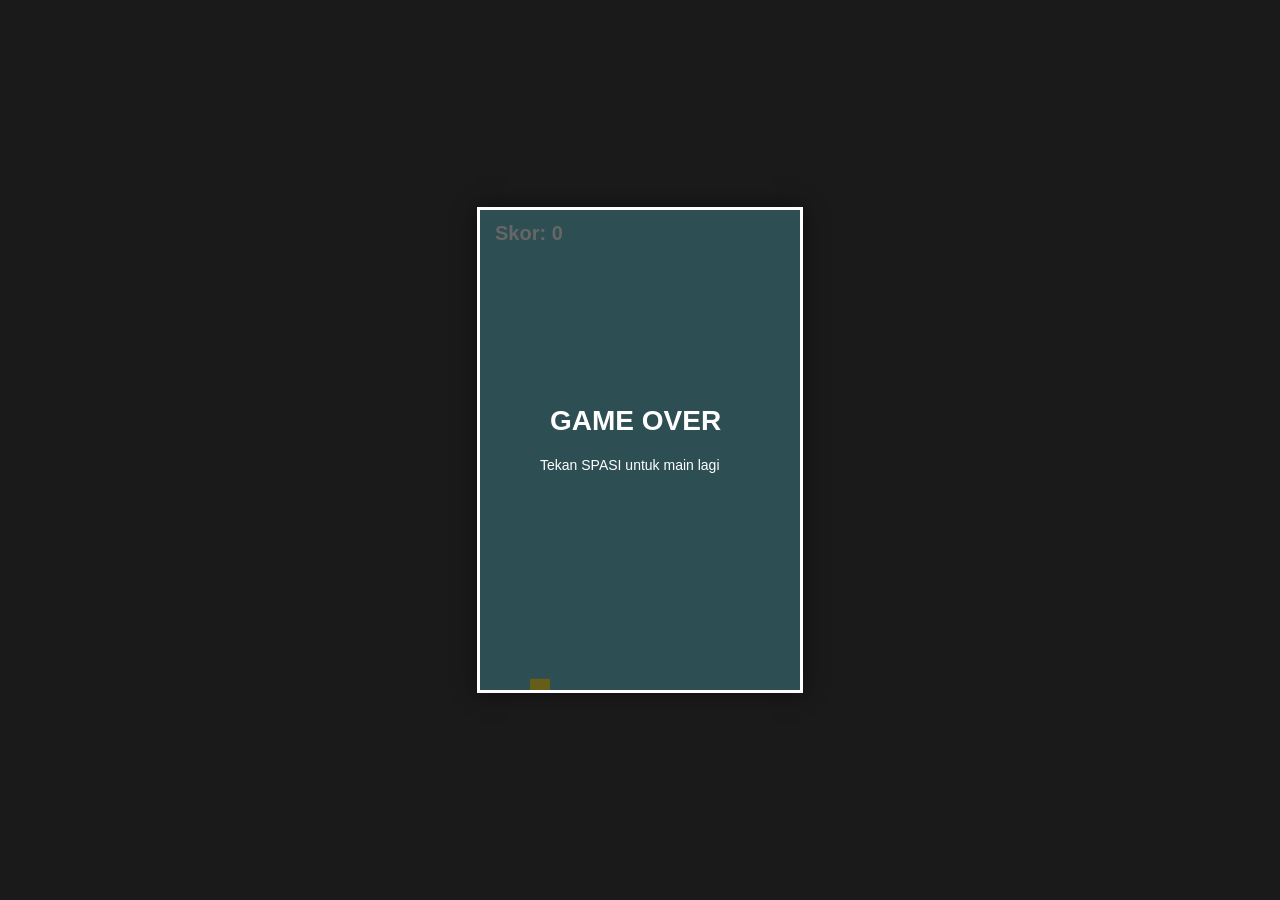
==== index.html @ 3fb3c90f "Tahap 1 Membuat desain sederhana dan gameplay simpel" ====
<!DOCTYPE html>
<html lang="id">
<head>
  <meta charset="UTF-8">
  <meta name="viewport" content="width=device-width, initial-scale=1.0">
  <title>Flappy Bird - Proyek Pertama</title>
  <style>
    body {
      background-color: #1a1a1a;
      display: flex;
      justify-content: center;
      align-items: center;
      height: 100vh;
      margin: 0;
      font-family: sans-serif;
    }
    canvas {
      border: 3px solid #ffffff;
      box-shadow: 0 0 20px rgba(0, 0, 0, 0.5);
    }
  </style>
</head>
<body>

<canvas id="gameCanvas" width="320" height="480"></canvas>

<script>
  // 1. Inisialisasi Canvas
  const canvas = document.getElementById("gameCanvas");
  const ctx = canvas.getContext("2d");

  // 2. Variabel Game & Burung (Kotak Kuning)
  let birdX = 50;
  let birdY = 150;
  let birdSize = 20;
  let gravity = 0.25;
  let velocity = 0;
  let jump = -4.5;

  // 3. Variabel Pipa & Skor
  let pipes = [];
  let pipeWidth = 40;
  let pipeGap = 120;
  let frameCount = 0;
  let score = 0;
  let isGameOver = false;

  // 4. Kontrol (Tekan Spasi untuk Melompat / Restart)
  document.addEventListener("keydown", function(event) {
    if (event.code === "Space") {
      if (isGameOver) {
        resetGame();
      } else {
        velocity = jump;
      }
    }
  });

  // 5. Logika Reset Game
  function resetGame() {
    birdY = 150;
    velocity = 0;
    pipes = [];
    score = 0;
    frameCount = 0;
    isGameOver = false;
    loop();
  }

  // 6. Game Loop Utama
  function loop() {
    if (isGameOver) return;

    // A. APALAGI BILA BERGERAK (Update Logika)
    velocity += gravity;
    birdY += velocity;

    // Tambahkan pipa baru setiap 100 frame
    frameCount++;
    if (frameCount % 100 === 0) {
      let topPipeHeight = Math.floor(Math.random() * (canvas.height - pipeGap - 60)) + 30;
      pipes.push({
        x: canvas.width,
        top: topPipeHeight,
        passed: false
      });
    }

    // Perbarui posisi pipa
    for (let i = 0; i < pipes.length; i++) {
      let p = pipes[i];
      p.x -= 2;

      // Cek jika burung berhasil melewati pipa (Tambah Skor)
      if (!p.passed && p.x + pipeWidth < birdX) {
        score++;
        p.passed = true;
      }

      // Deteksi Tabrakan Pipa
      if (
        birdX + birdSize > p.x &&
        birdX < p.x + pipeWidth &&
        (birdY < p.top || birdY + birdSize > p.top + pipeGap)
      ) {
        isGameOver = true;
      }
    }

    // Deteksi Tabrakan Atas/Bawah Layar
    if (birdY + birdSize > canvas.height || birdY < 0) {
      isGameOver = true;
    }

    // Hapus pipa yang sudah keluar dari layar kiri
    if (pipes.length > 0 && pipes[0].x < -pipeWidth) {
      pipes.shift();
    }

    // B. GAMBAR SEMUA OBJEK (Render)
    // Clear / Bersihkan Layar (Latar Langit Biru)
    ctx.fillStyle = "#70c5ce";
    ctx.fillRect(0, 0, canvas.width, canvas.height);

    // Gambar Pipa (Kotak Hijau)
    ctx.fillStyle = "#2e7d32";
    for (let i = 0; i < pipes.length; i++) {
      let p = pipes[i];
      // Pipa Atas
      ctx.fillRect(p.x, 0, pipeWidth, p.top);
      // Pipa Bawah
      ctx.fillRect(p.x, p.top + pipeGap, pipeWidth, canvas.height - (p.top + pipeGap));
    }

    // Gambar Burung (Kotak Kuning)
    ctx.fillStyle = "#ffeb3b";
    ctx.fillRect(birdX, birdY, birdSize, birdSize);

    // Gambar Teks Skor
    ctx.fillStyle = "#ffffff";
    ctx.font = "bold 20px sans-serif";
    ctx.fillText("Skor: " + score, 15, 30);

    // Layar Game Over
    if (isGameOver) {
      ctx.fillStyle = "rgba(0, 0, 0, 0.6)";
      ctx.fillRect(0, 0, canvas.width, canvas.height);

      ctx.fillStyle = "#ffffff";
      ctx.font = "bold 28px sans-serif";
      ctx.fillText("GAME OVER", 70, 220);
      ctx.font = "14px sans-serif";
      ctx.fillText("Tekan SPASI untuk main lagi", 60, 260);
    } else {
      requestAnimationFrame(loop);
    }
  }

  // Jalankan Game Pertama Kali
  loop();
</script>

</body>
</html>
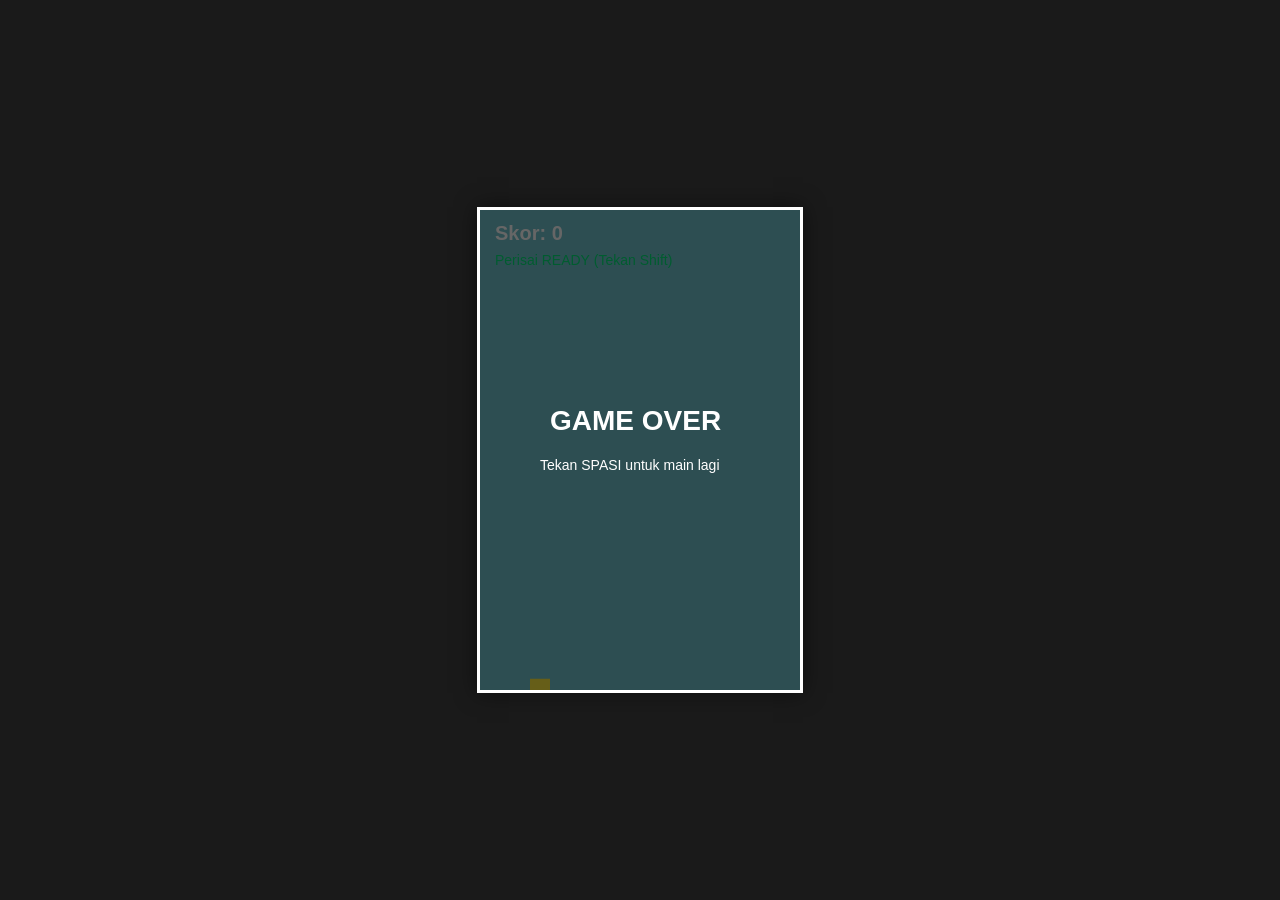
==== commit a54368ef: "Tahap 1 Menambahkan kekebalan bagi flappy bird(kotak) agar kebal terhadap pipa dalam kondisi tertent" ====
--- a/index.html
+++ b/index.html
@@ -3,7 +3,7 @@
 <head>
   <meta charset="UTF-8">
   <meta name="viewport" content="width=device-width, initial-scale=1.0">
-  <title>Flappy Bird - Proyek Pertama</title>
+  <title>Flappy Bird - Shield Power Edition</title>
   <style>
     body {
       background-color: #1a1a1a;
@@ -29,13 +29,20 @@
   const canvas = document.getElementById("gameCanvas");
   const ctx = canvas.getContext("2d");
 
-  // 2. Variabel Game & Burung (Kotak Kuning)
+  // 2. Variabel Game & Burung
   let birdX = 50;
   let birdY = 150;
   let birdSize = 20;
   let gravity = 0.25;
   let velocity = 0;
   let jump = -4.5;
+
+  // Variabel Kekuatan Khusus (Perisai / Shield)
+  let isShieldActive = false;     // Status perisai
+  let shieldDuration = 300;       // Durasi perisai aktif (~5 detik)
+  let shieldTimeLeft = 0;         // Sisa durasi perisai
+  let shieldCooldown = 600;       // Waktu tunggu (~10 detik)
+  let shieldCooldownLeft = 0;     // Sisa waktu cooldown
 
   // 3. Variabel Pipa & Skor
   let pipes = [];
@@ -45,13 +52,22 @@
   let score = 0;
   let isGameOver = false;
 
-  // 4. Kontrol (Tekan Spasi untuk Melompat / Restart)
+  // 4. Kontrol (Spasi untuk Melompat/Restart, Shift untuk Perisai)
   document.addEventListener("keydown", function(event) {
     if (event.code === "Space") {
       if (isGameOver) {
         resetGame();
       } else {
         velocity = jump;
+      }
+    }
+
+    // Tekan Shift untuk mengaktifkan perisai
+    if (event.code === "ShiftLeft" || event.code === "ShiftRight") {
+      if (!isGameOver && !isShieldActive && shieldCooldownLeft <= 0) {
+        isShieldActive = true;
+        shieldTimeLeft = shieldDuration;
+        shieldCooldownLeft = shieldCooldown;
       }
     }
   });
@@ -63,6 +79,9 @@
     pipes = [];
     score = 0;
     frameCount = 0;
+    isShieldActive = false;
+    shieldTimeLeft = 0;
+    shieldCooldownLeft = 0;
     isGameOver = false;
     loop();
   }
@@ -71,9 +90,19 @@
   function loop() {
     if (isGameOver) return;
 
-    // A. APALAGI BILA BERGERAK (Update Logika)
+    // A. UPDATE LOGIKA & POSISI
     velocity += gravity;
     birdY += velocity;
+
+    // Update Waktu Perisai & Cooldown
+    if (isShieldActive) {
+      shieldTimeLeft--;
+      if (shieldTimeLeft <= 0) {
+        isShieldActive = false;
+      }
+    } else if (shieldCooldownLeft > 0) {
+      shieldCooldownLeft--;
+    }
 
     // Tambahkan pipa baru setiap 100 frame
     frameCount++;
@@ -86,12 +115,12 @@
       });
     }
 
-    // Perbarui posisi pipa
+    // Perbarui posisi pipa & deteksi tabrakan
     for (let i = 0; i < pipes.length; i++) {
       let p = pipes[i];
       p.x -= 2;
 
-      // Cek jika burung berhasil melewati pipa (Tambah Skor)
+      // Tambah Skor saat lolos dari pipa
       if (!p.passed && p.x + pipeWidth < birdX) {
         score++;
         p.passed = true;
@@ -103,7 +132,13 @@
         birdX < p.x + pipeWidth &&
         (birdY < p.top || birdY + birdSize > p.top + pipeGap)
       ) {
-        isGameOver = true;
+        if (isShieldActive) {
+          // Jika Perisai Aktif: Pipa hancur (dilempar keluar layar)
+          p.x = -pipeWidth * 2;
+        } else {
+          // Jika Perisai Mati: Game Over
+          isGameOver = true;
+        }
       }
     }
 
@@ -112,34 +147,53 @@
       isGameOver = true;
     }
 
-    // Hapus pipa yang sudah keluar dari layar kiri
+    // Hapus pipa yang sudah keluar layar
     if (pipes.length > 0 && pipes[0].x < -pipeWidth) {
       pipes.shift();
     }
 
-    // B. GAMBAR SEMUA OBJEK (Render)
-    // Clear / Bersihkan Layar (Latar Langit Biru)
+    // B. RENDER / GAMBAR TAMPILAN
+    // Latar Langit Biru
     ctx.fillStyle = "#70c5ce";
     ctx.fillRect(0, 0, canvas.width, canvas.height);
 
-    // Gambar Pipa (Kotak Hijau)
+    // Gambar Pipa Hijau
     ctx.fillStyle = "#2e7d32";
     for (let i = 0; i < pipes.length; i++) {
       let p = pipes[i];
-      // Pipa Atas
       ctx.fillRect(p.x, 0, pipeWidth, p.top);
-      // Pipa Bawah
       ctx.fillRect(p.x, p.top + pipeGap, pipeWidth, canvas.height - (p.top + pipeGap));
     }
 
-    // Gambar Burung (Kotak Kuning)
-    ctx.fillStyle = "#ffeb3b";
+    // Gambar Burung (Merah menyala saat Perisai Aktif, Kuning saat Normal)
+    if (isShieldActive) {
+      ctx.fillStyle = "#ff1744";
+      ctx.shadowBlur = 15;
+      ctx.shadowColor = "#ff1744";
+    } else {
+      ctx.fillStyle = "#ffeb3b";
+      ctx.shadowBlur = 0;
+    }
     ctx.fillRect(birdX, birdY, birdSize, birdSize);
-
-    // Gambar Teks Skor
+    ctx.shadowBlur = 0; // Reset efek glow
+
+    // Teks Skor
     ctx.fillStyle = "#ffffff";
     ctx.font = "bold 20px sans-serif";
     ctx.fillText("Skor: " + score, 15, 30);
+
+    // Indikator UI Perisai
+    ctx.font = "14px sans-serif";
+    if (isShieldActive) {
+      ctx.fillStyle = "#ff1744";
+      ctx.fillText("PERISAI AKTIF: " + Math.ceil(shieldTimeLeft / 60) + "s", 15, 55);
+    } else if (shieldCooldownLeft > 0) {
+      ctx.fillStyle = "#ffeb3b";
+      ctx.fillText("Cooldown: " + Math.ceil(shieldCooldownLeft / 60) + "s", 15, 55);
+    } else {
+      ctx.fillStyle = "#00e676";
+      ctx.fillText("Perisai READY (Tekan Shift)", 15, 55);
+    }
 
     // Layar Game Over
     if (isGameOver) {
@@ -156,7 +210,7 @@
     }
   }
 
-  // Jalankan Game Pertama Kali
+  // Jalankan Game
   loop();
 </script>
 
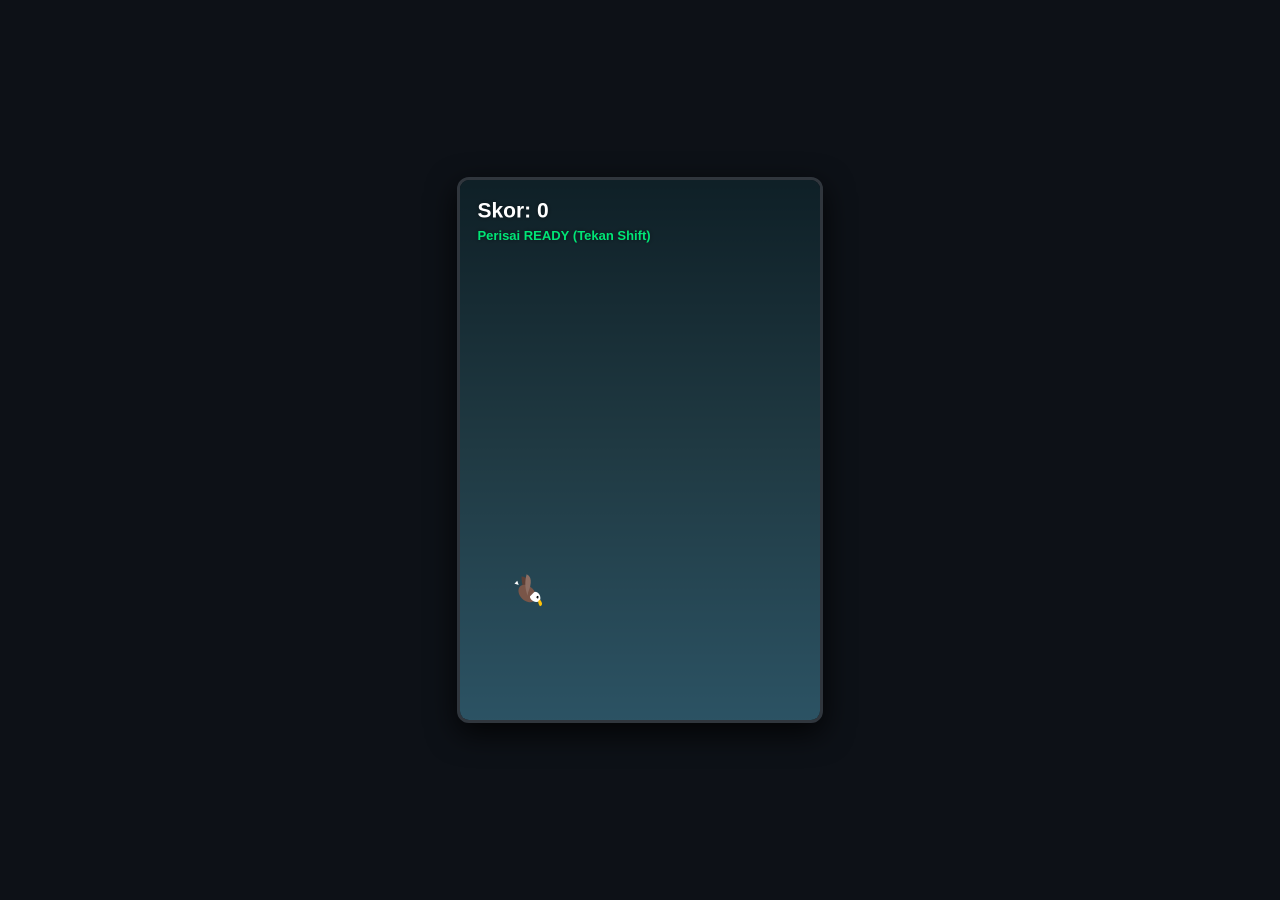
==== commit 5e9f1112: "Tahap 1 Meningkatkan kualitas grafik semakin HD, membuat desai kotak menjadi elang begitu juga pipa " ====
--- a/index.html
+++ b/index.html
@@ -3,56 +3,103 @@
 <head>
   <meta charset="UTF-8">
   <meta name="viewport" content="width=device-width, initial-scale=1.0">
-  <title>Flappy Bird - Shield Power Edition</title>
+  <title>Flappy Eagle HD</title>
   <style>
     body {
-      background-color: #1a1a1a;
+      background-color: #0d1117;
       display: flex;
       justify-content: center;
       align-items: center;
       height: 100vh;
       margin: 0;
-      font-family: sans-serif;
+      font-family: 'Segoe UI', Tahoma, Geneva, Verdana, sans-serif;
     }
     canvas {
-      border: 3px solid #ffffff;
-      box-shadow: 0 0 20px rgba(0, 0, 0, 0.5);
+      width: 360px;
+      height: 540px;
+      border: 3px solid #30363d;
+      border-radius: 12px;
+      box-shadow: 0 10px 30px rgba(0, 0, 0, 0.8);
     }
   </style>
 </head>
 <body>
 
-<canvas id="gameCanvas" width="320" height="480"></canvas>
+<canvas id="gameCanvas" width="720" height="1080"></canvas>
 
 <script>
-  // 1. Inisialisasi Canvas
   const canvas = document.getElementById("gameCanvas");
   const ctx = canvas.getContext("2d");
 
-  // 2. Variabel Game & Burung
-  let birdX = 50;
-  let birdY = 150;
-  let birdSize = 20;
-  let gravity = 0.25;
+  ctx.imageSmoothingEnabled = true;
+  ctx.imageSmoothingQuality = "high";
+
+  // --- MEMUAT GAMBAR ELANG HD (SVG DATA) ---
+  const eagleImg = new Image();
+  eagleImg.src = "data:image/svg+xml;utf8," + encodeURIComponent(`
+    <svg xmlns="http://www.w3.org/2000/svg" viewBox="0 0 100 80">
+      <!-- Sayap Belakang -->
+      <path d="M 40 40 Q 20 10 5 25 Q 25 45 45 45 Z" fill="#5d4037" />
+      <!-- Badan Elang -->
+      <ellipse cx="45" cy="45" rx="25" ry="18" fill="#795548" />
+      <!-- Ekor -->
+      <polygon points="15,45 5,40 5,50" fill="#ffffff" />
+      <!-- Kepala Putih khas Elang (Bald Eagle) -->
+      <path d="M 55 32 C 55 22, 75 22, 80 35 C 80 48, 60 52, 55 45 Z" fill="#ffffff" />
+      <!-- Paruh Kuning Tajam -->
+      <path d="M 78 33 Q 95 35 90 45 Q 80 43 78 38 Z" fill="#ffc107" />
+      <!-- Mata -->
+      <circle cx="70" cy="33" r="3" fill="#000000" />
+      <circle cx="71" cy="32" r="1" fill="#ffffff" />
+      <!-- Sayap Depan (Kepakan) -->
+      <path d="M 45 42 Q 30 5 10 12 Q 25 38 50 48 Z" fill="#8d6e63" />
+    </svg>
+  `);
+
+  // --- MEMUAT GAMBAR PIPA HD ---
+  const pipeImg = new Image();
+  pipeImg.src = "data:image/svg+xml;utf8," + encodeURIComponent(`
+    <svg xmlns="http://www.w3.org/2000/svg" viewBox="0 0 100 500" preserveAspectRatio="none">
+      <defs>
+        <linearGradient id="pipeGrad" x1="0%" y1="0%" x2="100%" y2="0%">
+          <stop offset="0%" stop-color="#2e7d32" />
+          <stop offset="30%" stop-color="#4caf50" />
+          <stop offset="70%" stop-color="#81c784" />
+          <stop offset="100%" stop-color="#1b5e20" />
+        </linearGradient>
+      </defs>
+      <!-- Batang Pipa -->
+      <rect x="5" y="0" width="90" height="500" fill="url(#pipeGrad)" stroke="#1b5e20" stroke-width="3"/>
+      <!-- Bibir Pipa -->
+      <rect x="0" y="0" width="100" height="30" fill="url(#pipeGrad)" stroke="#1b5e20" stroke-width="3" rx="5"/>
+    </svg>
+  `);
+
+  // Variabel Elang
+  let birdX = 100;
+  let birdY = 300;
+  let birdWidth = 80;
+  let birdHeight = 64;
+  let gravity = 0.5;
   let velocity = 0;
-  let jump = -4.5;
-
-  // Variabel Kekuatan Khusus (Perisai / Shield)
-  let isShieldActive = false;     // Status perisai
-  let shieldDuration = 300;       // Durasi perisai aktif (~5 detik)
-  let shieldTimeLeft = 0;         // Sisa durasi perisai
-  let shieldCooldown = 600;       // Waktu tunggu (~10 detik)
-  let shieldCooldownLeft = 0;     // Sisa waktu cooldown
-
-  // 3. Variabel Pipa & Skor
+  let jump = -9.5;
+
+  // Variabel Perisai (Shield)
+  let isShieldActive = false;
+  let shieldDuration = 300;
+  let shieldTimeLeft = 0;
+  let shieldCooldown = 600;
+  let shieldCooldownLeft = 0;
+
+  // Variabel Pipa & Skor
   let pipes = [];
-  let pipeWidth = 40;
-  let pipeGap = 120;
+  let pipeWidth = 110;
+  let pipeGap = 270;
   let frameCount = 0;
   let score = 0;
   let isGameOver = false;
 
-  // 4. Kontrol (Spasi untuk Melompat/Restart, Shift untuk Perisai)
+  // Input Keyboard
   document.addEventListener("keydown", function(event) {
     if (event.code === "Space") {
       if (isGameOver) {
@@ -62,7 +109,6 @@
       }
     }
 
-    // Tekan Shift untuk mengaktifkan perisai
     if (event.code === "ShiftLeft" || event.code === "ShiftRight") {
       if (!isGameOver && !isShieldActive && shieldCooldownLeft <= 0) {
         isShieldActive = true;
@@ -72,9 +118,8 @@
     }
   });
 
-  // 5. Logika Reset Game
   function resetGame() {
-    birdY = 150;
+    birdY = 300;
     velocity = 0;
     pipes = [];
     score = 0;
@@ -86,28 +131,23 @@
     loop();
   }
 
-  // 6. Game Loop Utama
   function loop() {
     if (isGameOver) return;
 
-    // A. UPDATE LOGIKA & POSISI
+    // A. LOGIKA & PERGERAKAN
     velocity += gravity;
     birdY += velocity;
 
-    // Update Waktu Perisai & Cooldown
     if (isShieldActive) {
       shieldTimeLeft--;
-      if (shieldTimeLeft <= 0) {
-        isShieldActive = false;
-      }
+      if (shieldTimeLeft <= 0) isShieldActive = false;
     } else if (shieldCooldownLeft > 0) {
       shieldCooldownLeft--;
     }
 
-    // Tambahkan pipa baru setiap 100 frame
     frameCount++;
     if (frameCount % 100 === 0) {
-      let topPipeHeight = Math.floor(Math.random() * (canvas.height - pipeGap - 60)) + 30;
+      let topPipeHeight = Math.floor(Math.random() * (canvas.height - pipeGap - 200)) + 100;
       pipes.push({
         x: canvas.width,
         top: topPipeHeight,
@@ -115,102 +155,111 @@
       });
     }
 
-    // Perbarui posisi pipa & deteksi tabrakan
     for (let i = 0; i < pipes.length; i++) {
       let p = pipes[i];
-      p.x -= 2;
-
-      // Tambah Skor saat lolos dari pipa
+      p.x -= 4;
+
       if (!p.passed && p.x + pipeWidth < birdX) {
         score++;
         p.passed = true;
       }
 
-      // Deteksi Tabrakan Pipa
+      // Deteksi Tabrakan (Hitbox)
       if (
-        birdX + birdSize > p.x &&
-        birdX < p.x + pipeWidth &&
-        (birdY < p.top || birdY + birdSize > p.top + pipeGap)
+        birdX + birdWidth - 10 > p.x &&
+        birdX + 10 < p.x + pipeWidth &&
+        (birdY + 10 < p.top || birdY + birdHeight - 10 > p.top + pipeGap)
       ) {
         if (isShieldActive) {
-          // Jika Perisai Aktif: Pipa hancur (dilempar keluar layar)
           p.x = -pipeWidth * 2;
         } else {
-          // Jika Perisai Mati: Game Over
           isGameOver = true;
         }
       }
     }
 
-    // Deteksi Tabrakan Atas/Bawah Layar
-    if (birdY + birdSize > canvas.height || birdY < 0) {
+    if (birdY + birdHeight > canvas.height || birdY < 0) {
       isGameOver = true;
     }
 
-    // Hapus pipa yang sudah keluar layar
     if (pipes.length > 0 && pipes[0].x < -pipeWidth) {
       pipes.shift();
     }
 
-    // B. RENDER / GAMBAR TAMPILAN
-    // Latar Langit Biru
-    ctx.fillStyle = "#70c5ce";
+    // B. RENDER HD
+    // Latar Belakang Gradien Langit
+    let bgGradient = ctx.createLinearGradient(0, 0, 0, canvas.height);
+    bgGradient.addColorStop(0, "#0f2027");
+    bgGradient.addColorStop(0.5, "#203a43");
+    bgGradient.addColorStop(1, "#2c5364");
+    ctx.fillStyle = bgGradient;
     ctx.fillRect(0, 0, canvas.width, canvas.height);
 
-    // Gambar Pipa Hijau
-    ctx.fillStyle = "#2e7d32";
+    // GAMBAR PIPA HD
     for (let i = 0; i < pipes.length; i++) {
       let p = pipes[i];
-      ctx.fillRect(p.x, 0, pipeWidth, p.top);
-      ctx.fillRect(p.x, p.top + pipeGap, pipeWidth, canvas.height - (p.top + pipeGap));
-    }
-
-    // Gambar Burung (Merah menyala saat Perisai Aktif, Kuning saat Normal)
+
+      // Pipa Atas (Dibalik)
+      ctx.save();
+      ctx.translate(p.x + pipeWidth / 2, p.top / 2);
+      ctx.scale(1, -1);
+      ctx.drawImage(pipeImg, -pipeWidth / 2, -p.top / 2, pipeWidth, p.top);
+      ctx.restore();
+
+      // Pipa Bawah
+      let bottomPipeHeight = canvas.height - (p.top + pipeGap);
+      ctx.drawImage(pipeImg, p.x, p.top + pipeGap, pipeWidth, bottomPipeHeight);
+    }
+
+    // GAMBAR ELANG HD (Dengan Efek Rotasi Terbang)
+    ctx.save();
+    ctx.translate(birdX + birdWidth / 2, birdY + birdHeight / 2);
+    let angle = Math.min(Math.PI / 4, Math.max(-Math.PI / 4, (velocity / 12)));
+    ctx.rotate(angle);
+
+    if (isShieldActive) {
+      ctx.shadowBlur = 35;
+      ctx.shadowColor = "#ff1744";
+    }
+
+    ctx.drawImage(eagleImg, -birdWidth / 2, -birdHeight / 2, birdWidth, birdHeight);
+    ctx.restore();
+
+    // TEKS UI & SKOR HD
+    ctx.fillStyle = "#ffffff";
+    ctx.shadowBlur = 10;
+    ctx.shadowColor = "rgba(0,0,0,0.5)";
+    ctx.font = "bold 42px 'Segoe UI', sans-serif";
+    ctx.fillText("Skor: " + score, 35, 75);
+
+    ctx.font = "bold 26px 'Segoe UI', sans-serif";
     if (isShieldActive) {
       ctx.fillStyle = "#ff1744";
-      ctx.shadowBlur = 15;
-      ctx.shadowColor = "#ff1744";
-    } else {
-      ctx.fillStyle = "#ffeb3b";
-      ctx.shadowBlur = 0;
-    }
-    ctx.fillRect(birdX, birdY, birdSize, birdSize);
-    ctx.shadowBlur = 0; // Reset efek glow
-
-    // Teks Skor
-    ctx.fillStyle = "#ffffff";
-    ctx.font = "bold 20px sans-serif";
-    ctx.fillText("Skor: " + score, 15, 30);
-
-    // Indikator UI Perisai
-    ctx.font = "14px sans-serif";
-    if (isShieldActive) {
-      ctx.fillStyle = "#ff1744";
-      ctx.fillText("PERISAI AKTIF: " + Math.ceil(shieldTimeLeft / 60) + "s", 15, 55);
+      ctx.fillText("PERISAI AKTIF: " + Math.ceil(shieldTimeLeft / 60) + "s", 35, 120);
     } else if (shieldCooldownLeft > 0) {
       ctx.fillStyle = "#ffeb3b";
-      ctx.fillText("Cooldown: " + Math.ceil(shieldCooldownLeft / 60) + "s", 15, 55);
+      ctx.fillText("Cooldown: " + Math.ceil(shieldCooldownLeft / 60) + "s", 35, 120);
     } else {
       ctx.fillStyle = "#00e676";
-      ctx.fillText("Perisai READY (Tekan Shift)", 15, 55);
-    }
+      ctx.fillText("Perisai READY (Tekan Shift)", 35, 120);
+    }
+    ctx.shadowBlur = 0;
 
     // Layar Game Over
     if (isGameOver) {
-      ctx.fillStyle = "rgba(0, 0, 0, 0.6)";
+      ctx.fillStyle = "rgba(0, 0, 0, 0.75)";
       ctx.fillRect(0, 0, canvas.width, canvas.height);
 
       ctx.fillStyle = "#ffffff";
-      ctx.font = "bold 28px sans-serif";
-      ctx.fillText("GAME OVER", 70, 220);
-      ctx.font = "14px sans-serif";
-      ctx.fillText("Tekan SPASI untuk main lagi", 60, 260);
+      ctx.font = "bold 60px 'Segoe UI', sans-serif";
+      ctx.fillText("GAME OVER", 180, 500);
+      ctx.font = "30px 'Segoe UI', sans-serif";
+      ctx.fillText("Tekan SPASI untuk main lagi", 170, 570);
     } else {
       requestAnimationFrame(loop);
     }
   }
 
-  // Jalankan Game
   loop();
 </script>
 
